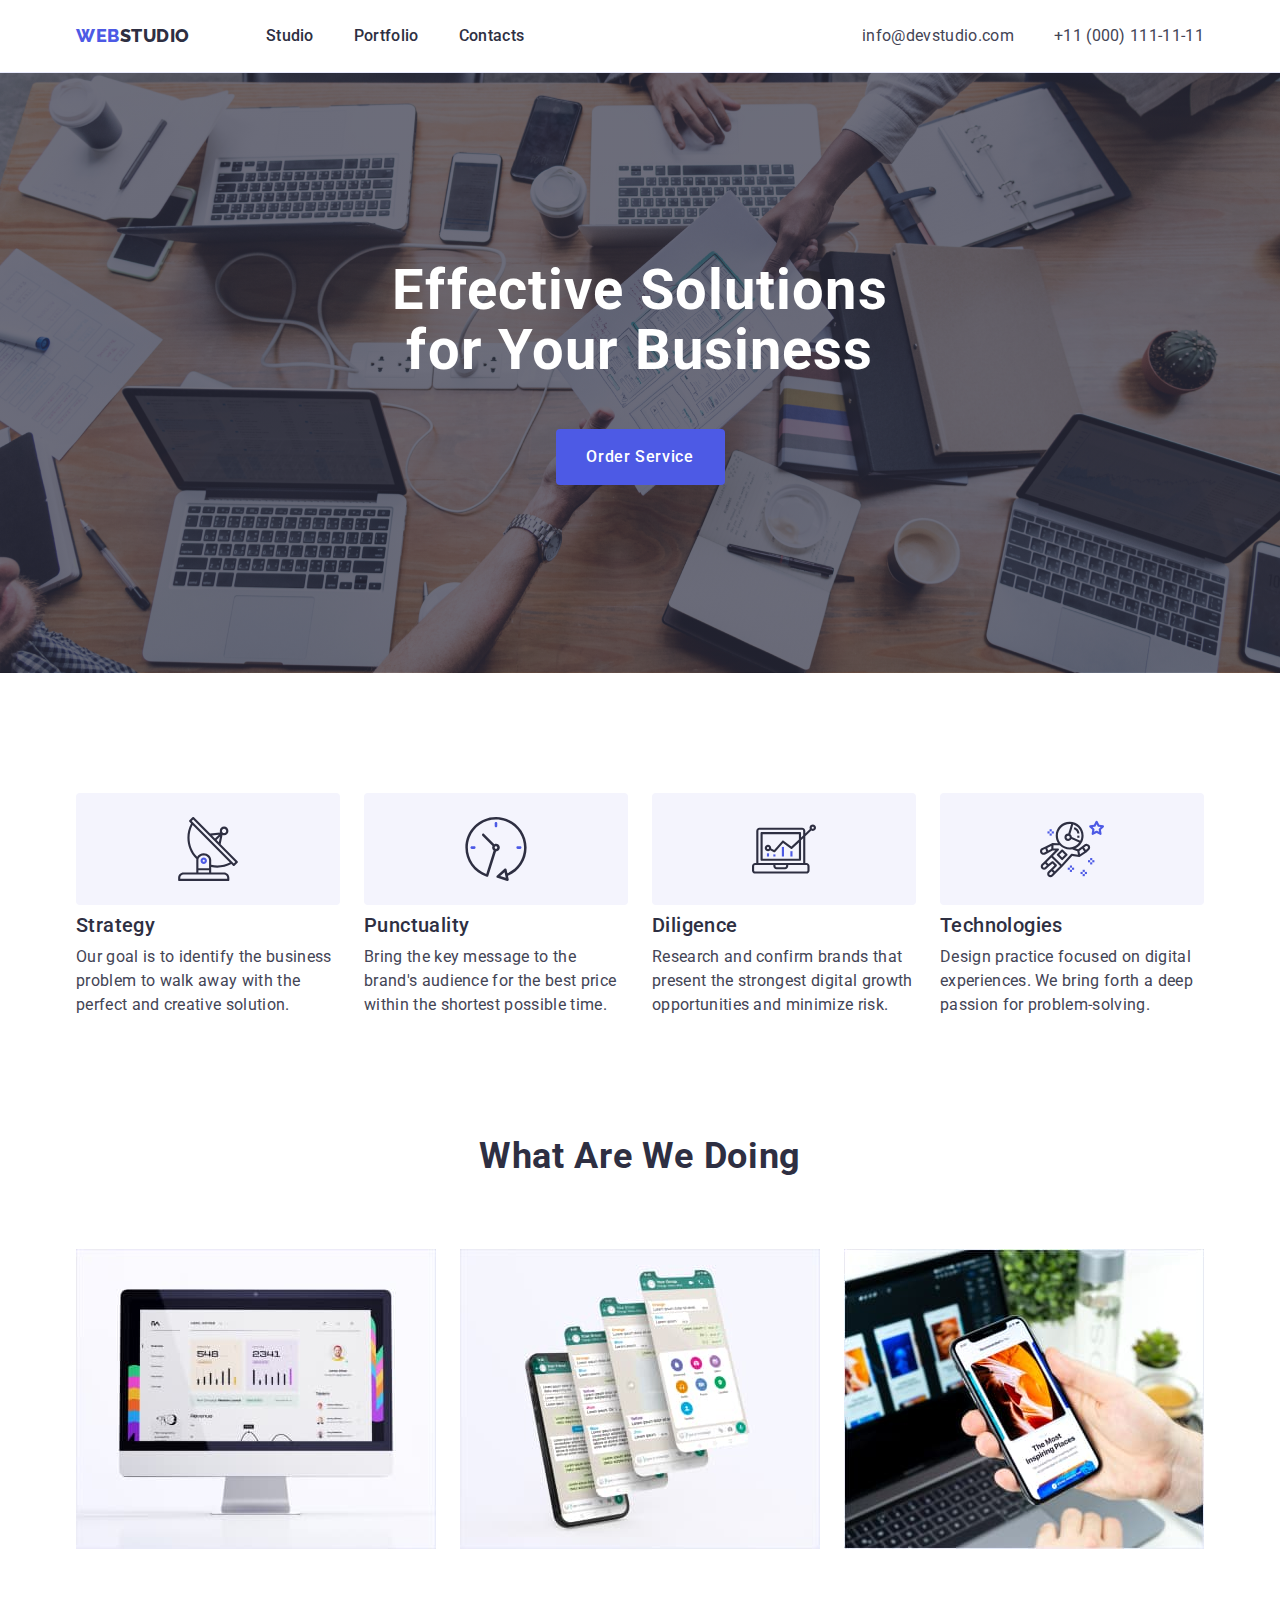
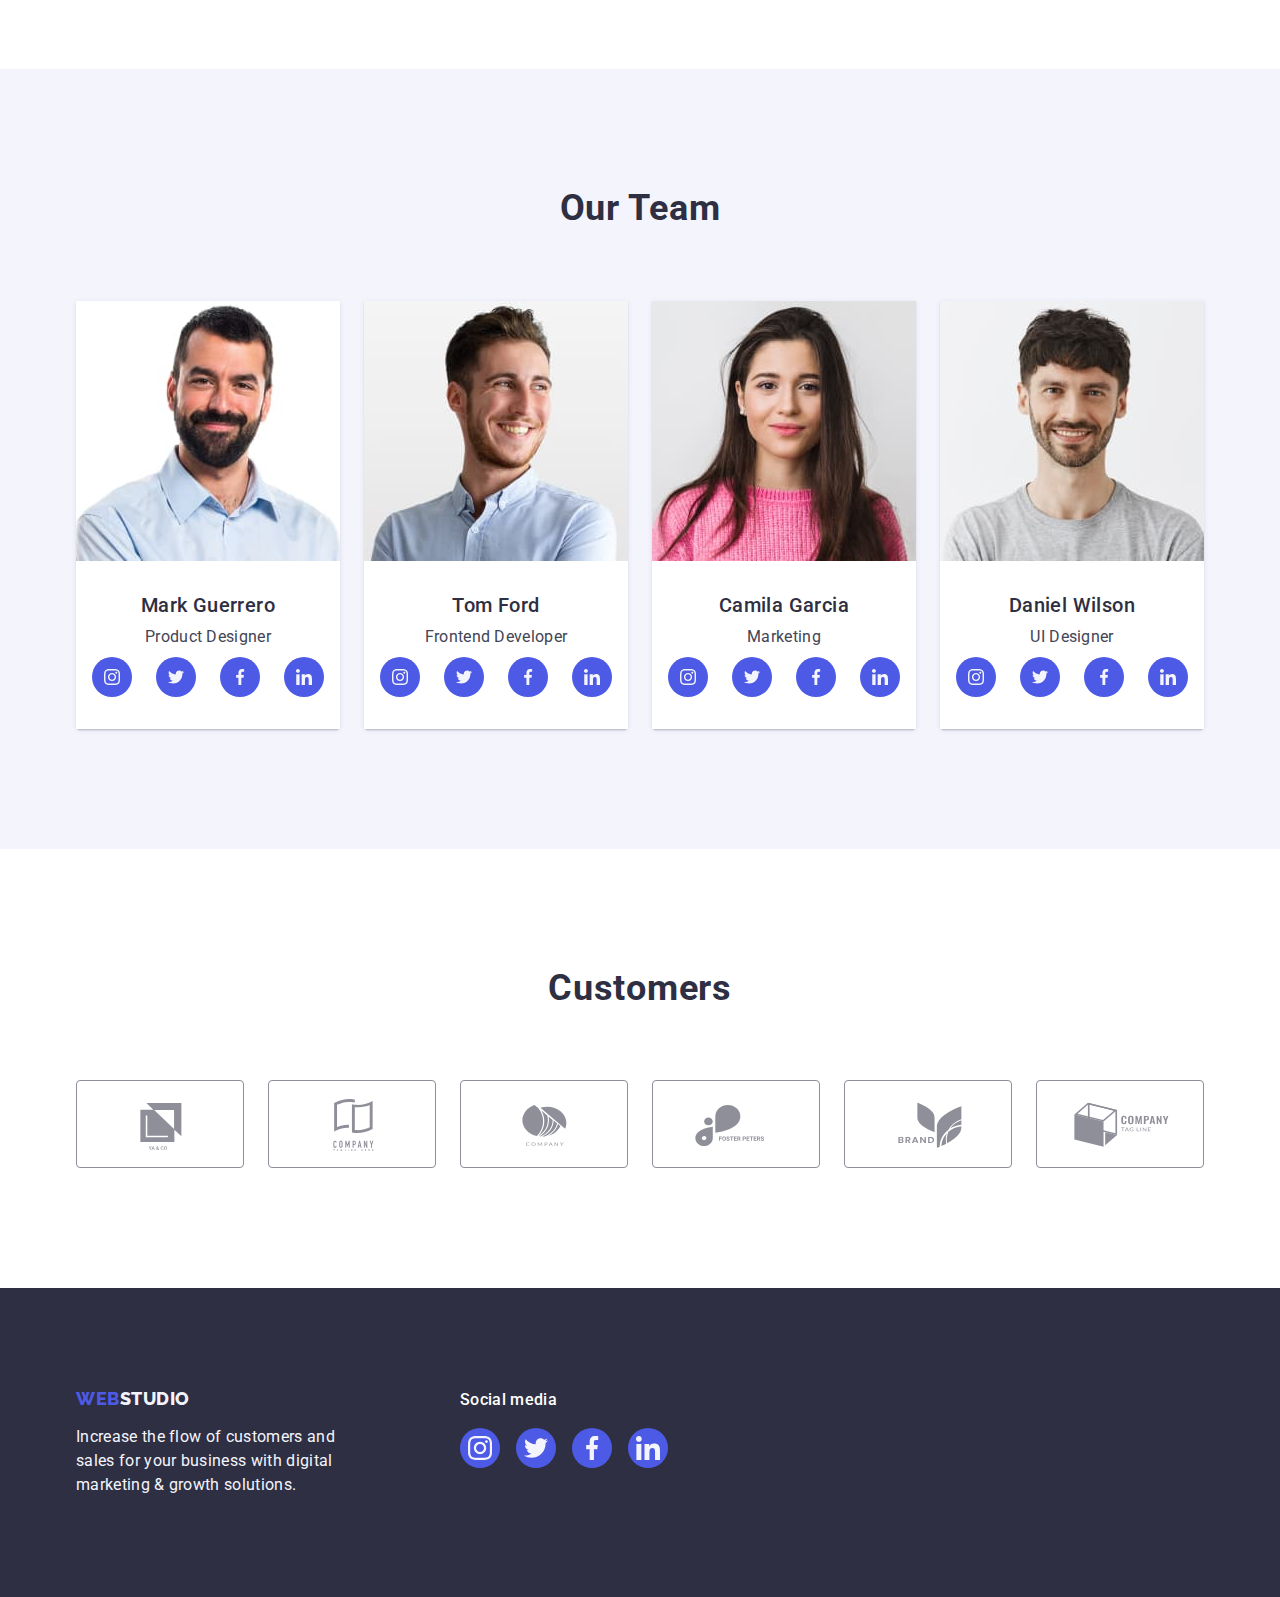
==== index.html @ 55efb6e8 "Initial commit" ====
<!DOCTYPE html>
<html lang="en">
  <head>
    <meta charset="UTF-8" />
    <meta http-equiv="X-UA-Compatible" content="IE=edge" />
    <meta name="viewport" content="width=device-width, initial-scale=1.0" />
    <title>Студія</title>
    <link rel="preconnect" href="https://fonts.googleapis.com" />
    <link rel="preconnect" href="https://fonts.gstatic.com" crossorigin />
    <link
      href="https://fonts.googleapis.com/css2?family=Raleway:wght@800&family=Roboto:wght@400;500;700;900&display=swap"
      rel="stylesheet"
    />
    <link
      rel="stylesheet"
      href="https://cdn.jsdelivr.net/npm/modern-normalize@1.1.0/modern-normalize.min.css"
    />
    <link rel="stylesheet" href="./css/styles.css" />
  </head>
  <body>
    <!-- HEADER -->
    <header class="top-line">
      <div class="container top-line-container">
        <nav class="navigation">
          <a class="link logo-space logo logo-one" href="./index.html"
            >Web<span class="logo logo-two">Studio</span></a
          >
          <ul class="menu list">
            <li class="menu-item">
              <a class="menu-link link" href="./index.html">Studio</a>
            </li>
            <li class="menu-item">
              <a class="menu-link link" href="./portfolio.html">Portfolio</a>
            </li>
            <li class="menu-item">
              <a class="menu-link link" href="">Contacts</a>
            </li>
          </ul>
        </nav>
        <address class="contact">
          <ul class="address-list contact-space">
            <li class="contact-list">
              <a class="contact-item link" href="mailto:info@devstudio.com"
                >info@devstudio.com</a
              >
            </li>
            <li class="contact-list">
              <a class="contact-item link" href="tel:+110001111111"
                >+11 (000) 111-11-11</a
              >
            </li>
          </ul>
        </address>
      </div>
    </header>
    <main>
      <!--HERO-->
      <section class="hero">
        <div class="container hero-container">
          <h1 class="title">Effective Solutions for Your Business</h1>
          <button class="modal-btn" type="button">Order Service</button>
        </div>
      </section>
      <!--IDEA-->
      <section class="idea-container">
        <div class="container">
          <h2 class="hidden">Idea</h2>
          <ul class="idea-list">
            <li class="idea-item">
              <div class="rectangle">
                <svg class="rectangle-icon" width="64" height="64">
                  <use href="./images/icons.svg#icon-strategy"></use>
                </svg>
              </div>
              <h3 class="name-title">Strategy</h3>
              <p class="text">
                Our goal is to identify the business problem to walk away with
                the perfect and creative solution.
              </p>
            </li>

            <li class="idea-item">
              <div class="rectangle">
                <svg class="rectangle-icon" width="64" height="64">
                  <use href="./images/icons.svg#icon-punctuality"></use>
                </svg>
              </div>
              <h3 class="name-title">Punctuality</h3>
              <p class="text">
                Bring the key message to the brand's audience for the best price
                within the shortest possible time.
              </p>
            </li>

            <li class="idea-item">
              <div class="rectangle">
                <svg class="rectangle-icon" width="64" height="64">
                  <use href="./images/icons.svg#icon-diligence"></use>
                </svg>
              </div>
              <h3 class="name-title">Diligence</h3>
              <p class="text">
                Research and confirm brands that present the strongest digital
                growth opportunities and minimize risk.
              </p>
            </li>

            <li class="idea-item">
              <div class="rectangle">
                <svg class="rectangle-icon" width="64" height="64">
                  <use href="./images/icons.svg#icon-technologies"></use>
                </svg>
              </div>
              <h3 class="name-title">Technologies</h3>
              <p class="text">
                Design practice focused on digital experiences. We bring forth a
                deep passion for problem-solving.
              </p>
            </li>
          </ul>
        </div>
      </section>
      <!-- WHAT ARE WE DOING-->
      <section class="third-container">
        <div class="container">
          <h2 class="section-title">What are we doing</h2>
          <ul class="third-list img-container">
            <li class="img-list">
              <img
                src="./images/what-are-we/monitor.jpg"
                height="300"
                width="360"
                alt="monitor"
              />
            </li>
            <li class="img-list">
              <img
                src="./images/what-are-we/phone-and-screens.jpg"
                height="300"
                width="360"
                alt="phone and screens"
              />
            </li>
            <li class="img-list">
              <img
                src="./images/what-are-we/phone-and-laptop.jpg"
                height="300"
                width="360"
                alt="phone and laptop"
              />
            </li>
          </ul>
        </div>
      </section>
      <!-- TEAM -->
      <section class="team">
        <div class="container">
          <h2 class="section-title">Our Team</h2>
          <ul class="list employees-list">
            <li class="employee-card">
              <img
                src="./images/employees/mark.jpg"
                height="260"
                width="264"
                alt="bearded middle aged man"
              />
              <div class="card">
                <h3 class="name-title name-title-center">Mark Guerrero</h3>
                <p class="text text-placement-center">Product Designer</p>
                <ul class="social-list list">
                  <li class="social-list-item">
                    <a
                      href="https://www.instagram.com/"
                      class="social-list-link"
                      target="_blank"
                      rel="noopener noreferrer"
                    >
                      <svg class="social-list-icon" width="16" height="16">
                        <use href="./images/icons.svg#icon-instagram"></use>
                      </svg>
                    </a>
                  </li>
                  <li class="social-list-item">
                    <a
                      href="https://twitter.com/"
                      class="social-list-link"
                      target="_blank"
                      rel="noopener noreferrer"
                    >
                      <svg class="social-list-icon" width="16" height="16">
                        <use href="./images/icons.svg#icon-twitter"></use>
                      </svg>
                    </a>
                  </li>
                  <li class="social-list-item">
                    <a
                      href="https://www.facebook.com/"
                      class="social-list-link"
                      target="_blank"
                      rel="noopener noreferrer"
                    >
                      <svg class="social-list-icon" width="16" height="16">
                        <use href="./images/icons.svg#icon-facebook"></use>
                      </svg>
                    </a>
                  </li>
                  <li class="social-list-item">
                    <a
                      href="https://www.linkedin.com/"
                      class="social-list-link"
                      target="_blank"
                      rel="noopener noreferrer"
                    >
                      <svg class="social-list-icon" width="16" height="16">
                        <use href="./images/icons.svg#icon-linkedin"></use>
                      </svg>
                    </a>
                  </li>
                </ul>
              </div>
            </li>
            <li class="employee-card">
              <img
                src="./images/employees/tom.jpg"
                height="260"
                width="264"
                alt="bearded blonde young man"
              />
              <div class="card">
                <h3 class="name-title name-title-center">Tom Ford</h3>
                <p class="text text-placement-center">Frontend Developer</p>
                <ul class="social-list list">
                  <li class="social-list-item">
                    <a
                      href="https://www.instagram.com/"
                      class="social-list-link"
                      target="_blank"
                      rel="noopener noreferrer"
                    >
                      <svg class="social-list-icon" width="16" height="16">
                        <use href="./images/icons.svg#icon-instagram"></use>
                      </svg>
                    </a>
                  </li>
                  <li class="social-list-item">
                    <a
                      href="https://twitter.com/"
                      class="social-list-link"
                      target="_blank"
                      rel="noopener noreferrer"
                    >
                      <svg class="social-list-icon" width="16" height="16">
                        <use href="./images/icons.svg#icon-twitter"></use>
                      </svg>
                    </a>
                  </li>
                  <li class="social-list-item">
                    <a
                      href="https://www.facebook.com/"
                      class="social-list-link"
                      target="_blank"
                      rel="noopener noreferrer"
                    >
                      <svg class="social-list-icon" width="16" height="16">
                        <use href="./images/icons.svg#icon-facebook"></use>
                      </svg>
                    </a>
                  </li>
                  <li class="social-list-item">
                    <a
                      href="https://www.linkedin.com/"
                      class="social-list-link"
                      target="_blank"
                      rel="noopener noreferrer"
                    >
                      <svg class="social-list-icon" width="16" height="16">
                        <use href="./images/icons.svg#icon-linkedin"></use>
                      </svg>
                    </a>
                  </li>
                </ul>
              </div>
            </li>
            <li class="employee-card">
              <img
                src="./images/employees/camila.jpg"
                height="260"
                width="264"
                alt="young woman"
              />
              <div class="card">
                <h3 class="name-title name-title-center">Camila Garcia</h3>
                <p class="text text-placement-center">Marketing</p>
                <ul class="social-list list">
                  <li class="social-list-item">
                    <a
                      href="https://www.instagram.com/"
                      class="social-list-link"
                      target="_blank"
                      rel="noopener noreferrer"
                    >
                      <svg class="social-list-icon" width="16" height="16">
                        <use href="./images/icons.svg#icon-instagram"></use>
                      </svg>
                    </a>
                  </li>
                  <li class="social-list-item">
                    <a
                      href="https://twitter.com/"
                      class="social-list-link"
                      target="_blank"
                      rel="noopener noreferrer"
                    >
                      <svg class="social-list-icon" width="16" height="16">
                        <use href="./images/icons.svg#icon-twitter"></use>
                      </svg>
                    </a>
                  </li>
                  <li class="social-list-item">
                    <a
                      href="https://www.facebook.com/"
                      class="social-list-link"
                      target="_blank"
                      rel="noopener noreferrer"
                    >
                      <svg class="social-list-icon" width="16" height="16">
                        <use href="./images/icons.svg#icon-facebook"></use>
                      </svg>
                    </a>
                  </li>
                  <li class="social-list-item">
                    <a
                      href="https://www.linkedin.com/"
                      class="social-list-link"
                      target="_blank"
                      rel="noopener noreferrer"
                    >
                      <svg class="social-list-icon" width="16" height="16">
                        <use href="./images/icons.svg#icon-linkedin"></use>
                      </svg>
                    </a>
                  </li>
                </ul>
              </div>
            </li>
            <li class="employee-card">
              <img
                src="./images/employees/daniel.jpg"
                height="260"
                width="264"
                alt="bearded brunette young man"
              />
              <div class="card">
                <h3 class="name-title name-title-center">Daniel Wilson</h3>
                <p class="text text-placement-center">UI Designer</p>
                <ul class="social-list list">
                  <li class="social-list-item">
                    <a
                      href="https://www.instagram.com/"
                      class="social-list-link"
                      target="_blank"
                      rel="noopener noreferrer"
                    >
                      <svg class="social-list-icon" width="16" height="16">
                        <use href="./images/icons.svg#icon-instagram"></use>
                      </svg>
                    </a>
                  </li>
                  <li class="social-list-item">
                    <a
                      href="https://twitter.com/"
                      class="social-list-link"
                      target="_blank"
                      rel="noopener noreferrer"
                    >
                      <svg class="social-list-icon" width="16" height="16">
                        <use href="./images/icons.svg#icon-twitter"></use>
                      </svg>
                    </a>
                  </li>
                  <li class="social-list-item">
                    <a
                      href="https://www.facebook.com/"
                      class="social-list-link"
                      target="_blank"
                      rel="noopener noreferrer"
                    >
                      <svg class="social-list-icon" width="16" height="16">
                        <use href="./images/icons.svg#icon-facebook"></use>
                      </svg>
                    </a>
                  </li>
                  <li class="social-list-item">
                    <a
                      href="https://www.linkedin.com/"
                      class="social-list-link"
                      target="_blank"
                      rel="noopener noreferrer"
                    >
                      <svg class="social-list-icon" width="16" height="16">
                        <use href="./images/icons.svg#icon-linkedin"></use>
                      </svg>
                    </a>
                  </li>
                </ul>
              </div>
            </li>
          </ul>
        </div>
      </section>

      <!--CUSTOMERS-->
      <section class="customers-container">
        <div class="container">
          <h2 class="section-title customer-title">Customers</h2>
          <ul class="clients list">
            <li class="clients-list">
              <a href="" class="clients-list-cards">
                <svg class="clients-list-icon" width="104" height="56">
                  <use href="./images/icons.svg#icon-client-1"></use>
                </svg>
              </a>
            </li>
            <li class="clients-list">
              <a href="" class="clients-list-cards">
                <svg class="clients-list-icon" width="104" height="56">
                  <use href="./images/icons.svg#icon-client-2"></use>
                </svg>
              </a>
            </li>
            <li class="clients-list">
              <a href="" class="clients-list-cards">
                <svg class="clients-list-icon" width="104" height="56">
                  <use href="./images/icons.svg#icon-client-3"></use>
                </svg>
              </a>
            </li>
            <li class="clients-list">
              <a href="" class="clients-list-cards">
                <svg class="clients-list-icon" width="104" height="56">
                  <use href="./images/icons.svg#icon-client-4"></use>
                </svg>
              </a>
            </li>
            <li class="clients-list">
              <a href="" class="clients-list-cards">
                <svg class="clients-list-icon" width="104" height="56">
                  <use href="./images/icons.svg#icon-client-5"></use>
                </svg>
              </a>
            </li>
            <li class="clients-list">
              <a href="" class="clients-list-cards">
                <svg class="clients-list-icon" width="104" height="56">
                  <use href="./images/icons.svg#icon-client-6"></use>
                </svg>
              </a>
            </li>
          </ul>
        </div>
      </section>
    </main>
    <!-- FOOTER -->
    <footer class="last-section">
      <div class="container-footer">
        <div class="logo-block">
          <a class="link logo logo-one logo-space-footer" href="./index.html"
            >Web<span class="logo logo-three">Studio</span></a
          >
          <p class="text text-color-white">
            Increase the flow of customers and sales for your business with
            digital marketing & growth solutions.
          </p>
        </div>
        <div class="social-container">
          <p class="social-text">Social media</p>
          <ul class="social-list-footer list">
            <li class="social-list-item-footer">
              <a
                href="https://www.instagram.com/"
                class="social-list-link-footer"
                target="_blank"
                rel="noopener noreferrer"
              >
                <svg class="social-list-icon" width="24" height="24">
                  <use href="./images/icons.svg#icon-instagram"></use>
                </svg>
              </a>
            </li>
            <li class="social-list-item-footer">
              <a
                href="https://twitter.com/"
                class="social-list-link-footer"
                target="_blank"
                rel="noopener noreferrer"
              >
                <svg class="social-list-icon" width="24" height="24">
                  <use href="./images/icons.svg#icon-twitter"></use>
                </svg>
              </a>
            </li>
            <li class="social-list-item-footer">
              <a
                href="https://www.facebook.com/"
                class="social-list-link-footer"
                target="_blank"
                rel="noopener noreferrer"
              >
                <svg class="social-list-icon" width="24" height="24">
                  <use href="./images/icons.svg#icon-facebook"></use>
                </svg>
              </a>
            </li>
            <li class="social-list-item-footer">
              <a
                href="https://www.linkedin.com/"
                class="social-list-link-footer"
                target="_blank"
                rel="noopener noreferrer"
              >
                <svg class="social-list-icon" width="24" height="24">
                  <use href="./images/icons.svg#icon-linkedin"></use>
                </svg>
              </a>
            </li>
          </ul>
        </div>
      </div>
    </footer>
  </body>
</html>
---- css/styles.css ----
:root {
  --main-color: #2e2f42;
  --text-color: #434455;
  --accent-color: #404bbf;
}
h1,
h2,
h3,
h4,
p {
  margin-top: 0;
  margin-bottom: 0;
}
ul,
ol {
  margin-top: 0;
  margin-bottom: 0;
  padding-left: 0;
}
img {
  display: block;
}
.list {
  list-style: none;
}
.link {
  text-decoration: none;
}
button {
  font-family: "Roboto", sans-serif;
  font-weight: 500;
  cursor: pointer;
}
.container {
  width: 1158px;
  margin-left: auto;
  margin-right: auto;
  padding-left: 15px;
  padding-right: 15px;
}

body {
  font-family: "Roboto", sans-serif;
  background-color: #ffffff;
  color: #434455;
}

/*====================== COMPONENTS =========*/
.logo {
  font-family: "Raleway", sans-serif;
  font-weight: 800;
  font-size: 18px;
  line-height: 1.17;
  display: inline-block;
  letter-spacing: 0.03em;
  text-transform: uppercase;
}

.logo-one {
  color: #4d5ae5;
}
.logo-two {
  color: var(--main-color);
}

.logo-three {
  color: #f4f4fd;
}

.logo-space {
  margin-right: 76px;
}

.logo-space-footer {
  margin-bottom: 16px;
}

.section-title {
  font-weight: 700;
  font-size: 36px;
  line-height: 1.11;
  letter-spacing: 0.02em;
  text-align: center;
  text-transform: capitalize;
  color: var(--main-color);
  margin-bottom: 72px;
}
.name-title {
  font-weight: 500;
  font-size: 20px;
  line-height: 1.2;
  letter-spacing: 0.02em;
  color: var(--main-color);
  margin-bottom: 8px;
}
.name-title-center {
  text-align: center;
}
.text {
  font-weight: 400;
  font-size: 16px;
  line-height: 1.5;
  letter-spacing: 0.02em;
  color: var(--text-color);
}
.text-placement-center {
  text-align: center;
}

.hidden {
  display: none;
}
/*====================== /COMPONENTS =========*/

/*====================== HEADER =========*/
.top-line {
  background-color: #ffffff;
  border-bottom: 1px solid #e7e9fc;
  box-shadow: 0px 2px 1px rgba(46, 47, 66, 0.08),
    0px 1px 1px rgba(46, 47, 66, 0.16), 0px 1px 6px rgba(46, 47, 66, 0.08);
}

.top-line-container {
  display: flex;
  align-items: center;
  justify-content: space-between;
  padding-left: 15px;
  padding-right: 15px;
}

.navigation {
  display: flex;
  align-items: center;
}

.menu {
  display: flex;
  align-items: center;
}

.menu-item:not(:last-child) {
  margin-right: 40px;
}

.menu-link {
  font-weight: 500;
  font-size: 16px;
  line-height: 1.5;
  letter-spacing: 0.02em;
  color: var(--main-color);
  padding-top: 24px;
  padding-bottom: 24px;
  display: block;
}
.menu-link:hover,
.menu-link:focus {
  color: var(--accent-color);
}

.contact {
  font-style: normal;
  margin-left: auto;
}

.address-list {
  display: flex;
  list-style: none;
}

.contact-item {
  font-style: normal;
  font-weight: 400;
  font-size: 16px;
  line-height: 1.5;
  letter-spacing: 0.02em;
  color: var(--text-color);
}
.contact-item:hover,
.contact-item:focus {
  color: var(--accent-color);
}

.contact-space {
  gap: 40px;
}

/*====================== /HEADER =========*/

/*====================== HERO =========*/
.title {
  font-weight: 700;
  font-size: 56px;
  line-height: 1.07;
  text-align: center;
  letter-spacing: 0.02em;
  color: #ffffff;
  max-width: 496px;
  margin-bottom: 48px;
  margin-right: auto;
  margin-left: auto;
}

.modal-btn {
  display: block;
  margin-right: auto;
  margin-left: auto;
  font-size: 16px;
  line-height: 1.5;
  letter-spacing: 0.04em;
  color: #ffffff;
  background-color: #4d5ae5;
  border-radius: 4px;
  max-width: 496px;
  min-width: 169px;
  height: 56px;
  border: none;
}

.modal-btn:hover,
.modal-btn:focus {
  background-color: var(--accent-color);
}

.hero {
  background-color: #2e2f42;
  padding-top: 188px;
  padding-bottom: 188px;
  background-image: linear-gradient(
      rgba(46, 47, 66, 0.7),
      rgba(46, 47, 66, 0.7)
    ),
    url(../images/hero/background-hero.jpg);
  background-repeat: no-repeat;
  background-position: center center;
  background-size: cover;
  max-width: 1440px;
  margin-left: auto;
  margin-right: auto;
}

.hero-container {
  display: block;
  align-items: center;
}

/*====================== /HERO =========*/

/*===================== IDEA=============*/

.idea-container {
  align-items: center;
  padding-top: 120px;
  padding-bottom: 120px;
}
.idea-list {
  list-style: none;
  display: flex;
  gap: 24px;
}
.idea-item {
  flex-basis: calc((100% - 72px) / 4);
}

.rectangle {
  width: 264px;
  height: 112px;
  left: 0px;
  top: 0px;
  background: #f4f4fd;
  border-radius: 4px;
  display: flex;
  justify-content: center;
  align-items: center;
  margin-bottom: 8px;
}
/*===================== /IDEA=============*/

/*================ WHAT R WE DOING=======*/

.third-container {
  padding-bottom: 120px;
}
.third-list {
  list-style: none;
  display: flex;
  gap: 24px;
}

.img-list {
  flex-basis: calc((100% - 48px) / 3);
}

/*================ /WHAT R WE DOING=======*/
/*================TEAM=================*/
.team {
  background: #f4f4fd;
  padding-top: 120px;
  padding-bottom: 120px;
}

.card {
  background-color: #ffffff;
  padding-top: 32px;
  padding-bottom: 32px;
  padding-right: 0;
  padding-left: 0;
}

.employees-list {
  display: flex;
  flex-wrap: wrap;
  gap: 24px;
}

.employee-card {
  box-shadow: 0px 1px 6px rgba(46, 47, 66, 0.08),
    0px 1px 1px rgba(46, 47, 66, 0.16), 0px 2px 1px rgba(46, 47, 66, 0.08);
  border-radius: 0px 0px 4px 4px;
}

.employee-card {
  flex-basis: calc((100% - 72px) / 4);
}

.social-list {
  display: flex;
  justify-content: center;
  gap: 24px;
  margin-top: 8px;
}

.social-list-link {
  display: flex;
  justify-content: center;
  align-items: center;
  width: 40px;
  height: 40px;
  border-radius: 50%;
  background-color: #4d5ae5;
}

.social-list-link:hover,
.social-list-link:focus {
  background-color: #404bbf;
}

/*================/TEAM=================*/
/*============== CUSTOMERS=============*/

.customers-container {
  padding-top: 120px;
  padding-bottom: 120px;
}

.customer-title {
  line-height: 1.1;
}

.clients-list {
  width: calc((100% - 120px) / 6);
  height: 88px;
}

.clients-list-cards {
  box-sizing: border-box;
  width: 168px;
  height: 88px;
  border: 1px solid #8e8f99;
  border-radius: 4px;
  display: flex;
  justify-content: center;
  align-items: center;
  width: 100%;
  height: 100%;
  color: #8e8f99;
  cursor: pointer;
}

.clients-list-cards:hover,
.clients-list-cards:focus {
  border-color: #404bbf;
  color: #404bbf;
}

.clients-list-icon {
  fill: currentColor;
}

.clients {
  display: flex;
  justify-content: center;
  gap: 24px;
}

/*============== /CUSTOMERS=============*/

/*===================FOOTER=============*/

.container-footer {
  width: 1158px;
  margin-left: auto;
  margin-right: auto;
  padding-left: 15px;
  padding-right: 15px;
  display: flex;
  align-items: baseline;
}

.last-section {
  background: #2e2f42;
  padding-top: 100px;
  padding-bottom: 100px;
}

.logo-block {
  margin-right: 120px;
}

.social-text {
  font-weight: 500;
  font-size: 16px;
  line-height: 1.5;
  letter-spacing: 0.02em;
  color: #ffffff;
  margin-bottom: 16px;
}

.text-color-white {
  width: 264px;
  color: #f4f4fd;
}

.social-list-icon {
  fill: #f4f4fd;
}

.social-list-footer {
  display: flex;
  gap: 16px;
}

.social-list-link-footer {
  display: flex;
  justify-content: center;
  align-items: center;
  width: 40px;
  height: 40px;
  border-radius: 50%;
  background-color: #4d5ae5;
}
.social-list-link-footer:hover,
.social-list-link-footer:focus {
  background-color: #31d0aa;
}

/*===================FOOTER=================*/
/*=================PORTFOLIO============*/

.buttons-imgs {
  padding-top: 96px;
  padding-bottom: 120px;
}

.modal-btns {
  background: #f4f4fd;
  border: 1px solid #e7e9fc;
  border-radius: 4px;
  padding-left: 24px;
  padding-right: 24px;
  padding-top: 12px;
  padding-bottom: 12px;
}
.modal-btns:hover,
.modal-btns:focus {
  background: #404bbf;
  box-shadow: 0px 3px 1px rgba(0, 0, 0, 0.1), 0px 2px 1px rgba(0, 0, 0, 0.08),
    0px 2px 2px rgba(0, 0, 0, 0.12);
  border-radius: 4px;
}

.text-btns {
  display: flex;
  justify-content: center;
  white-space: nowrap;
  font-weight: 500;
  font-size: 16px;
  line-height: 1.5;
  letter-spacing: 0.04em;
  color: #4d5ae5;
}
.text-btns:hover,
.text-btns:focus {
  color: #ffffff;
  border: 1px solid transparent;
}

.btn-list {
  display: flex;
  margin-bottom: 72px;
  justify-content: center;
  gap: 24px;
}

.card-list {
  list-style: none;
  display: flex;
}

.offer-list {
  flex-wrap: wrap;
}
.project-card {
  flex-basis: calc((100% - 48px) / 3);
}
.project-card:not(:nth-child(3n)) {
  margin-right: 24px;
}
.project-card:not(:nth-last-child(-n + 3)) {
  margin-bottom: 48px;
}

.offer-card {
  background: #ffffff;
  border: 1px solid #e7e9fc;
  border-top: none;
  padding-bottom: 32px;
  padding-top: 32px;
  padding-right: 16px;
  padding-left: 16px;
}
.project-card-link {
  display: block;
}

.project-card-link:focus,
.project-card-link:hover {
  box-shadow: 0px 1px 6px rgba(46, 47, 66, 0.08),
    0px 1px 1px rgba(46, 47, 66, 0.16), 0px 2px 1px rgba(46, 47, 66, 0.08);
}
box-shadow: 0px 1px 6px rgba(46, 47, 66, 0.08),
  0px 1px 1px rgba(46, 47, 66, 0.16), 0px 2px 1px rgba(46, 47, 66, 0.08);
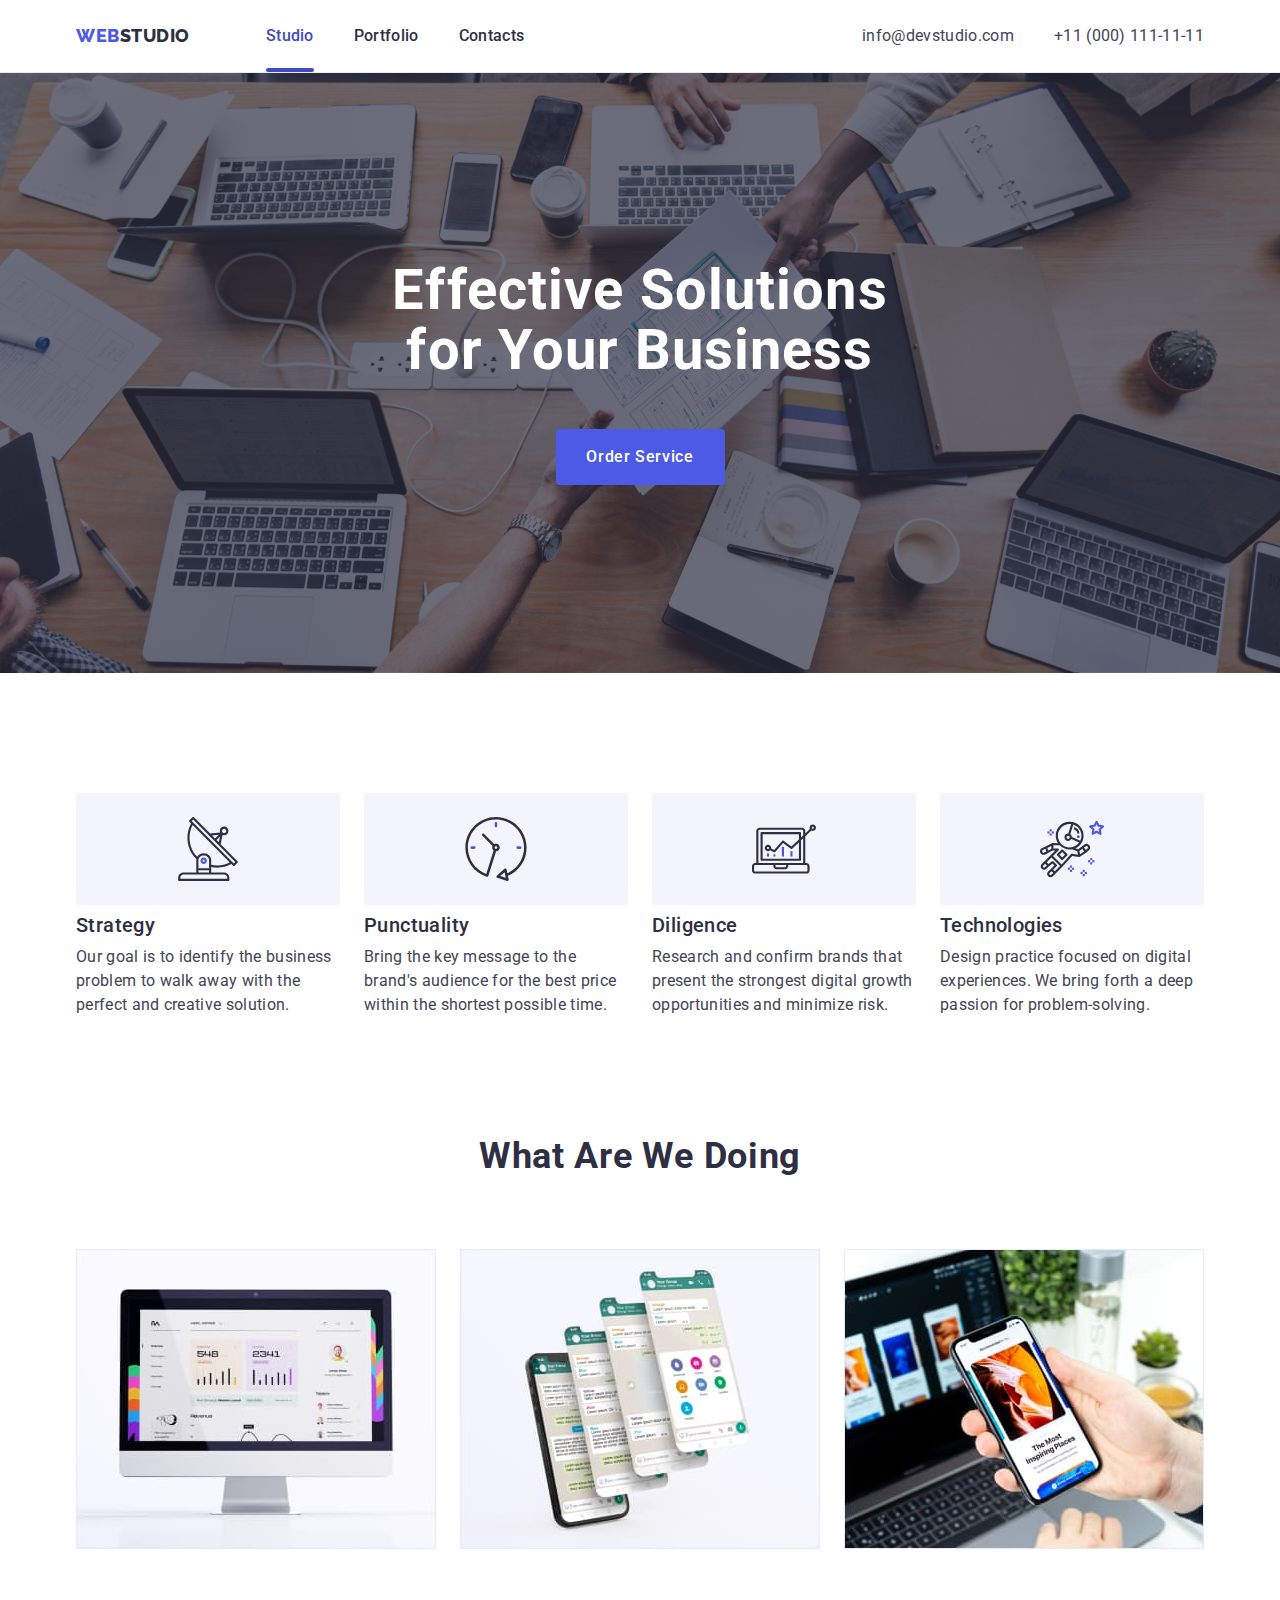
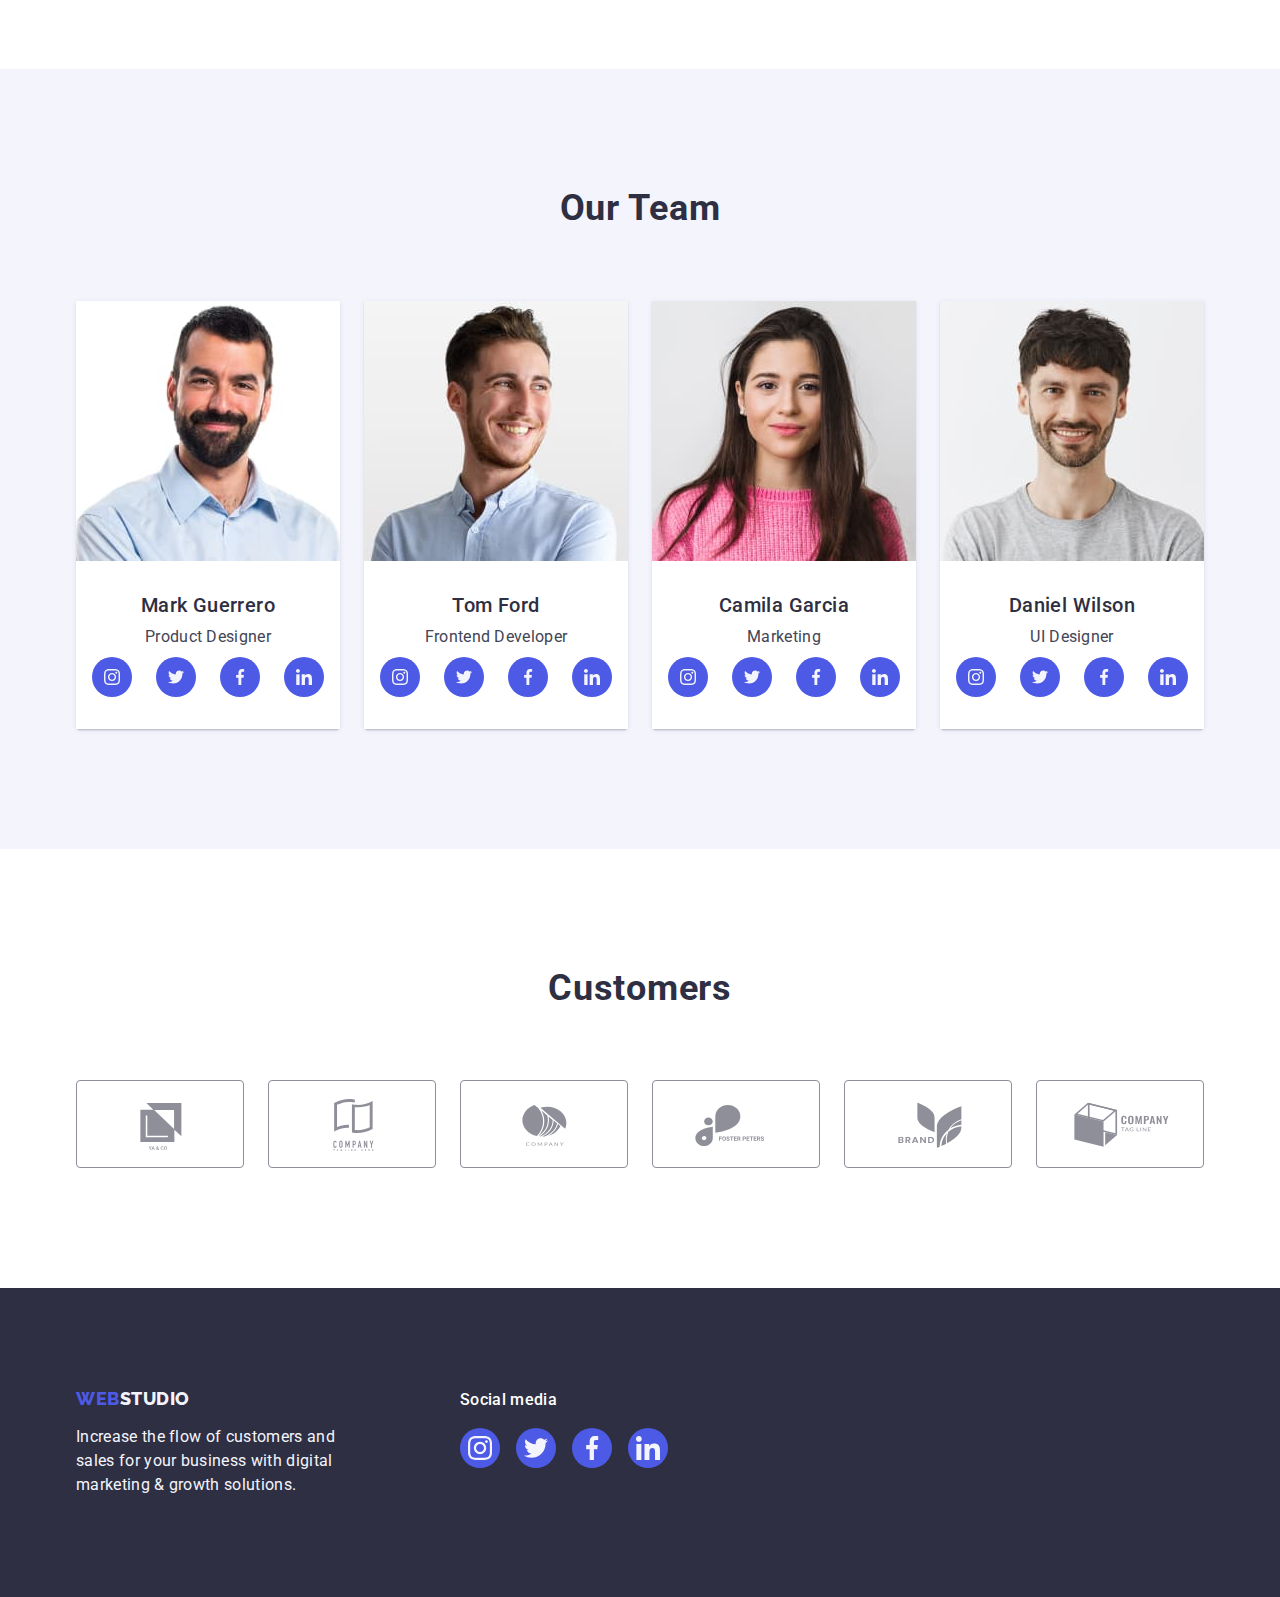
==== commit 7ae7863f: "FirstCommit" ====
--- a/index.html
+++ b/index.html
@@ -27,7 +27,11 @@
           >
           <ul class="menu list">
             <li class="menu-item">
-              <a class="menu-link link" href="./index.html">Studio</a>
+              <a
+                class="menu-link-active-studio link active-studio"
+                href="./index.html"
+                >Studio</a
+              >
             </li>
             <li class="menu-item">
               <a class="menu-link link" href="./portfolio.html">Portfolio</a>
--- a/css/styles.css
+++ b/css/styles.css
@@ -151,12 +151,67 @@
   padding-top: 24px;
   padding-bottom: 24px;
   display: block;
-}
+  position: relative;
+  transition: 250ms cubic-bezier(0.4, 0, 0.2, 1);
+}
+
+.menu-link-active-portfolio {
+  font-weight: 500;
+  font-size: 16px;
+  line-height: 1.5;
+  letter-spacing: 0.02em;
+  color: #404bbf;
+  padding-top: 24px;
+  padding-bottom: 24px;
+  display: block;
+  position: relative;
+  transition: 250ms cubic-bezier(0.4, 0, 0.2, 1);
+}
+
+.menu-link-active-studio {
+  font-weight: 500;
+  font-size: 16px;
+  line-height: 1.5;
+  letter-spacing: 0.02em;
+  color: #404bbf;
+  padding-top: 24px;
+  padding-bottom: 24px;
+  display: block;
+  position: relative;
+  transition: 250ms cubic-bezier(0.4, 0, 0.2, 1);
+}
+
 .menu-link:hover,
 .menu-link:focus {
   color: var(--accent-color);
 }
 
+.active-studio::after {
+  content: "";
+  position: absolute;
+  width: 48px;
+  height: 4px;
+  left: 0px;
+  top: 44px;
+  background: #404bbf;
+  border-radius: 2px;
+  margin-top: 24px;
+  color: #404bbf;
+}
+
+.active-portfolio::after {
+  content: "";
+  position: absolute;
+  width: 66px;
+  height: 4px;
+  left: 0px;
+  top: 44px;
+  background-color: #404bbf;
+  border-radius: 2px;
+  margin-top: 24px;
+  color: #404bbf;
+}
+
 .contact {
   font-style: normal;
   margin-left: auto;
@@ -174,6 +229,7 @@
   line-height: 1.5;
   letter-spacing: 0.02em;
   color: var(--text-color);
+  transition: 250ms cubic-bezier(0.4, 0, 0.2, 1);
 }
 .contact-item:hover,
 .contact-item:focus {
@@ -214,6 +270,7 @@
   min-width: 169px;
   height: 56px;
   border: none;
+  transition: 250ms cubic-bezier(0.4, 0, 0.2, 1);
 }
 
 .modal-btn:hover,
@@ -337,6 +394,7 @@
   height: 40px;
   border-radius: 50%;
   background-color: #4d5ae5;
+  transition: 250ms cubic-bezier(0.4, 0, 0.2, 1);
 }
 
 .social-list-link:hover,
@@ -374,6 +432,7 @@
   height: 100%;
   color: #8e8f99;
   cursor: pointer;
+  transition: 250ms cubic-bezier(0.4, 0, 0.2, 1);
 }
 
 .clients-list-cards:hover,
@@ -447,6 +506,7 @@
   height: 40px;
   border-radius: 50%;
   background-color: #4d5ae5;
+  transition: 250ms cubic-bezier(0.4, 0, 0.2, 1);
 }
 .social-list-link-footer:hover,
 .social-list-link-footer:focus {
@@ -469,6 +529,7 @@
   padding-right: 24px;
   padding-top: 12px;
   padding-bottom: 12px;
+  transition: 250ms cubic-bezier(0.4, 0, 0.2, 1);
 }
 .modal-btns:hover,
 .modal-btns:focus {
@@ -509,6 +570,7 @@
 .offer-list {
   flex-wrap: wrap;
 }
+
 .project-card {
   flex-basis: calc((100% - 48px) / 3);
 }
@@ -530,6 +592,7 @@
 }
 .project-card-link {
   display: block;
+  transition: 250ms cubic-bezier(0.4, 0, 0.2, 1);
 }
 
 .project-card-link:focus,
@@ -537,5 +600,36 @@
   box-shadow: 0px 1px 6px rgba(46, 47, 66, 0.08),
     0px 1px 1px rgba(46, 47, 66, 0.16), 0px 2px 1px rgba(46, 47, 66, 0.08);
 }
-box-shadow: 0px 1px 6px rgba(46, 47, 66, 0.08),
-  0px 1px 1px rgba(46, 47, 66, 0.16), 0px 2px 1px rgba(46, 47, 66, 0.08);
+
+/*============= PORTFOLIO OVERLAY=========*/
+
+.offer-card-wrapper {
+  position: relative;
+  overflow: hidden;
+}
+
+.overlay {
+  position: absolute;
+  top: 0;
+  left: 0;
+  width: 100%;
+  height: 100%;
+  overflow: auto;
+  transform: translate(0, 100%);
+  transition: transform 250ms cubic-bezier(0.4, 0, 0.2, 1);
+
+  font-weight: 400;
+  font-size: 16px;
+  line-height: 1.5;
+  letter-spacing: 0.02em;
+  color: #f4f4fd;
+  background-color: #4d5ae5;
+  padding: 40px 32px;
+}
+
+.project-card-link:hover .overlay,
+.project-card-link:focus .overlay {
+  transform: translate(0, 0);
+}
+
+/*============= /PORTFOLIO OVERLAY=========*/
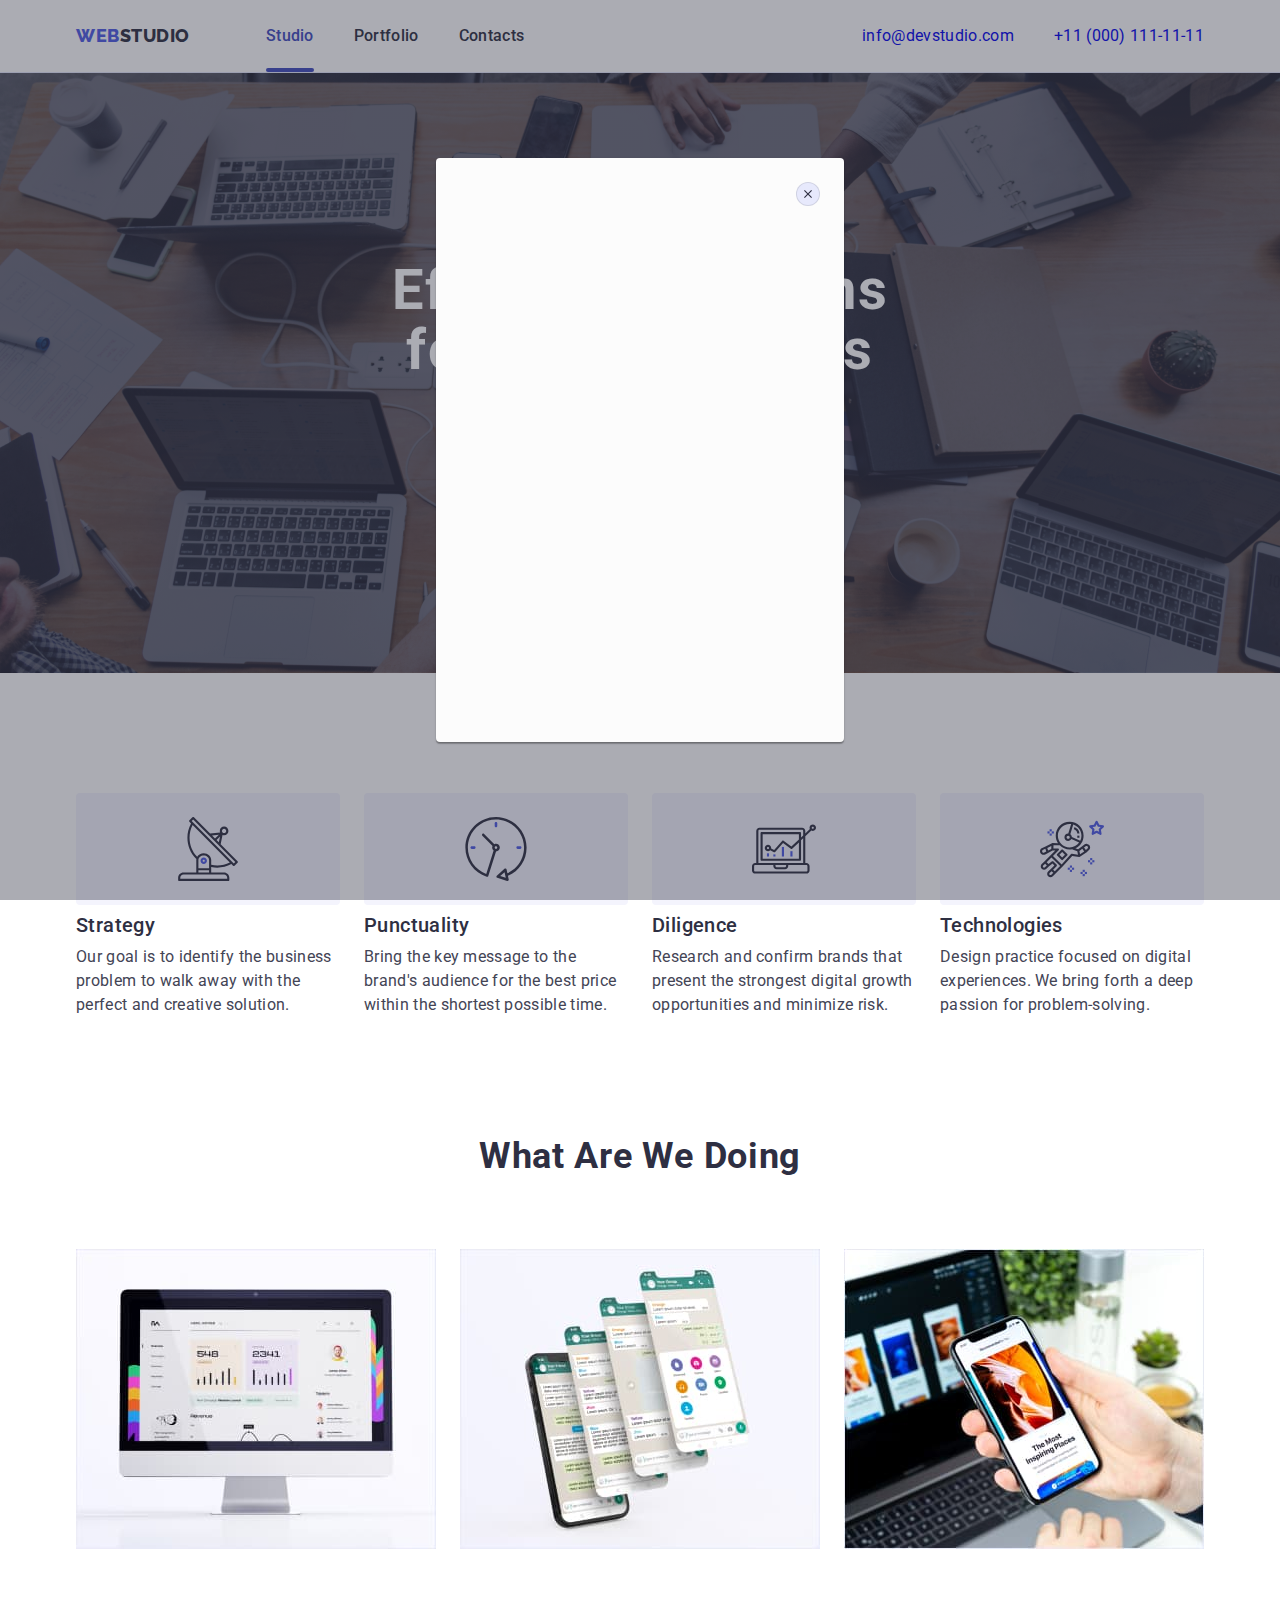
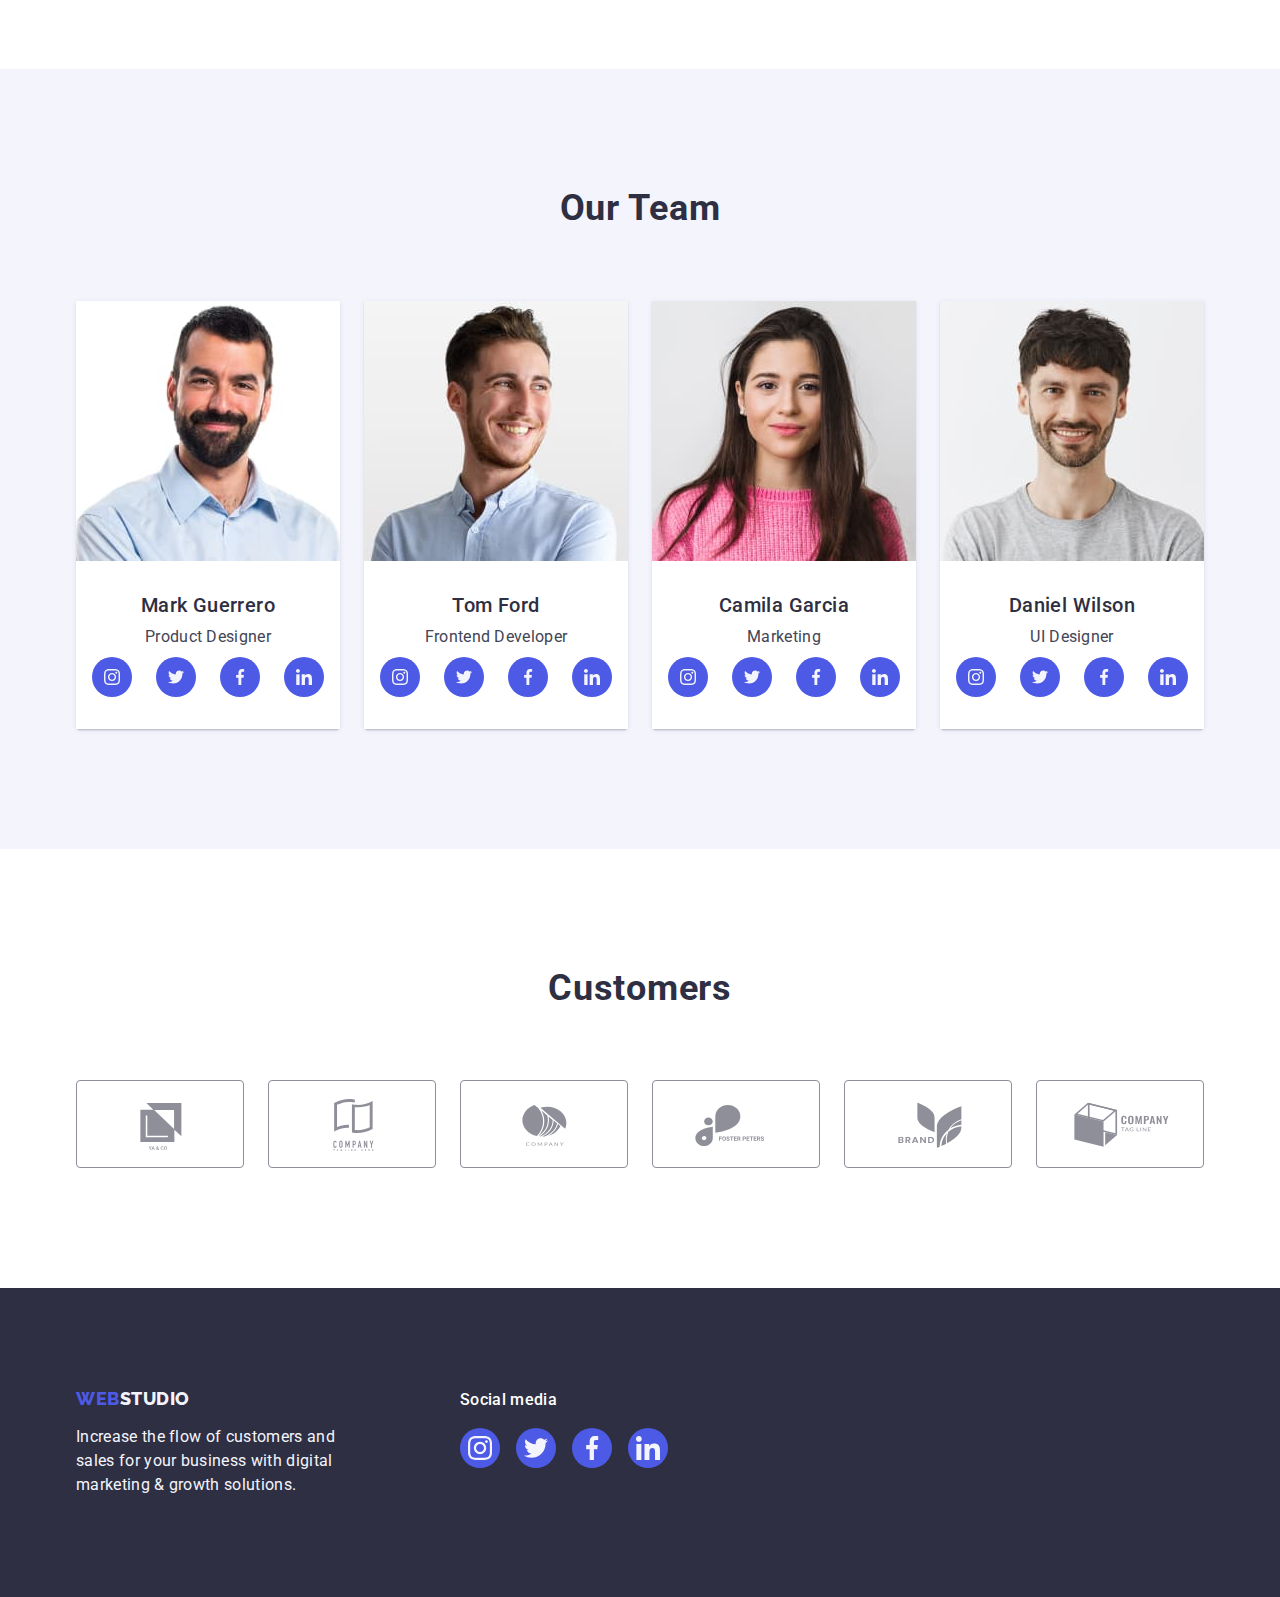
==== commit 9256ec79: "SecondCommit" ====
--- a/index.html
+++ b/index.html
@@ -531,5 +531,15 @@
         </div>
       </div>
     </footer>
+    <!--MODAL-->
+    <div class="backdrop">
+      <div class="modal-window">
+        <button class="modal-close-btn" type="button">
+          <svg class="modal-close-icon" width="8" height="8">
+            <use href="./images/icons.svg#icon-close-modal"></use>
+          </svg>
+        </button>
+      </div>
+    </div>
   </body>
 </html>
--- a/css/styles.css
+++ b/css/styles.css
@@ -152,7 +152,7 @@
   padding-bottom: 24px;
   display: block;
   position: relative;
-  transition: 250ms cubic-bezier(0.4, 0, 0.2, 1);
+  transition: color 250ms cubic-bezier(0.4, 0, 0.2, 1);
 }
 
 .menu-link-active-portfolio {
@@ -165,7 +165,6 @@
   padding-bottom: 24px;
   display: block;
   position: relative;
-  transition: 250ms cubic-bezier(0.4, 0, 0.2, 1);
 }
 
 .menu-link-active-studio {
@@ -178,7 +177,6 @@
   padding-bottom: 24px;
   display: block;
   position: relative;
-  transition: 250ms cubic-bezier(0.4, 0, 0.2, 1);
 }
 
 .menu-link:hover,
@@ -228,8 +226,7 @@
   font-size: 16px;
   line-height: 1.5;
   letter-spacing: 0.02em;
-  color: var(--text-color);
-  transition: 250ms cubic-bezier(0.4, 0, 0.2, 1);
+  transition: color 250ms cubic-bezier(0.4, 0, 0.2, 1);
 }
 .contact-item:hover,
 .contact-item:focus {
@@ -270,7 +267,7 @@
   min-width: 169px;
   height: 56px;
   border: none;
-  transition: 250ms cubic-bezier(0.4, 0, 0.2, 1);
+  transition: background-color 250ms cubic-bezier(0.4, 0, 0.2, 1);
 }
 
 .modal-btn:hover,
@@ -394,7 +391,7 @@
   height: 40px;
   border-radius: 50%;
   background-color: #4d5ae5;
-  transition: 250ms cubic-bezier(0.4, 0, 0.2, 1);
+  transition: background-color 250ms cubic-bezier(0.4, 0, 0.2, 1);
 }
 
 .social-list-link:hover,
@@ -432,7 +429,7 @@
   height: 100%;
   color: #8e8f99;
   cursor: pointer;
-  transition: 250ms cubic-bezier(0.4, 0, 0.2, 1);
+  transition: border-color color 250ms cubic-bezier(0.4, 0, 0.2, 1);
 }
 
 .clients-list-cards:hover,
@@ -506,7 +503,7 @@
   height: 40px;
   border-radius: 50%;
   background-color: #4d5ae5;
-  transition: 250ms cubic-bezier(0.4, 0, 0.2, 1);
+  transition: background-color 250ms cubic-bezier(0.4, 0, 0.2, 1);
 }
 .social-list-link-footer:hover,
 .social-list-link-footer:focus {
@@ -529,14 +526,14 @@
   padding-right: 24px;
   padding-top: 12px;
   padding-bottom: 12px;
-  transition: 250ms cubic-bezier(0.4, 0, 0.2, 1);
-}
+  transition: background-color 250ms cubic-bezier(0.4, 0, 0.2, 1);
+}
+
 .modal-btns:hover,
 .modal-btns:focus {
-  background: #404bbf;
+  background-color: #404bbf;
   box-shadow: 0px 3px 1px rgba(0, 0, 0, 0.1), 0px 2px 1px rgba(0, 0, 0, 0.08),
     0px 2px 2px rgba(0, 0, 0, 0.12);
-  border-radius: 4px;
 }
 
 .text-btns {
@@ -549,10 +546,10 @@
   letter-spacing: 0.04em;
   color: #4d5ae5;
 }
+
 .text-btns:hover,
 .text-btns:focus {
   color: #ffffff;
-  border: 1px solid transparent;
 }
 
 .btn-list {
@@ -592,7 +589,7 @@
 }
 .project-card-link {
   display: block;
-  transition: 250ms cubic-bezier(0.4, 0, 0.2, 1);
+  transition: box-shadow 250ms cubic-bezier(0.4, 0, 0.2, 1);
 }
 
 .project-card-link:focus,
@@ -633,3 +630,62 @@
 }
 
 /*============= /PORTFOLIO OVERLAY=========*/
+
+/*================MODAL=========*/
+
+.backdrop {
+  position: fixed;
+  top: 0;
+  left: 0;
+  z-index: 100;
+  width: 100%;
+  height: 100%;
+  background-color: rgba(46, 47, 66, 0.4);
+}
+
+.modal-window {
+  position: absolute;
+  top: 50%;
+  left: 50%;
+  transform: translate(-50%, -50%);
+
+  width: 408px;
+  height: 584px;
+  background: #fcfcfc;
+  box-shadow: 0px 1px 1px rgba(0, 0, 0, 0.14), 0px 1px 3px rgba(0, 0, 0, 0.12),
+    0px 2px 1px rgba(0, 0, 0, 0.2);
+  border-radius: 4px;
+}
+
+.modal-close-btn {
+  position: absolute;
+  right: 24px;
+  top: 24px;
+  display: flex;
+  align-items: center;
+  justify-content: center;
+  background-color: #e7e9fc;
+  padding: 0;
+  border: 1px solid rgba(0, 0, 0, 0.1);
+  width: 24px;
+  height: 24px;
+  border-radius: 50%;
+  transition: background-color 250ms cubic-bezier(0.4, 0, 0.2, 1);
+}
+
+.modal-close-icon {
+  fill: #2e2f42;
+  transition: fill 250ms cubic-bezier(0.4, 0, 0.2, 1);
+}
+
+.modal-close-btn:hover,
+.modal-close-btn:focus {
+  background-color: #404bbf;
+}
+
+.modal-close-btn:hover .modal-close-icon,
+.modal-close-btn:focus .modal-close-icon {
+  fill: #ffffff;
+}
+
+/*================/MODAL=========*/
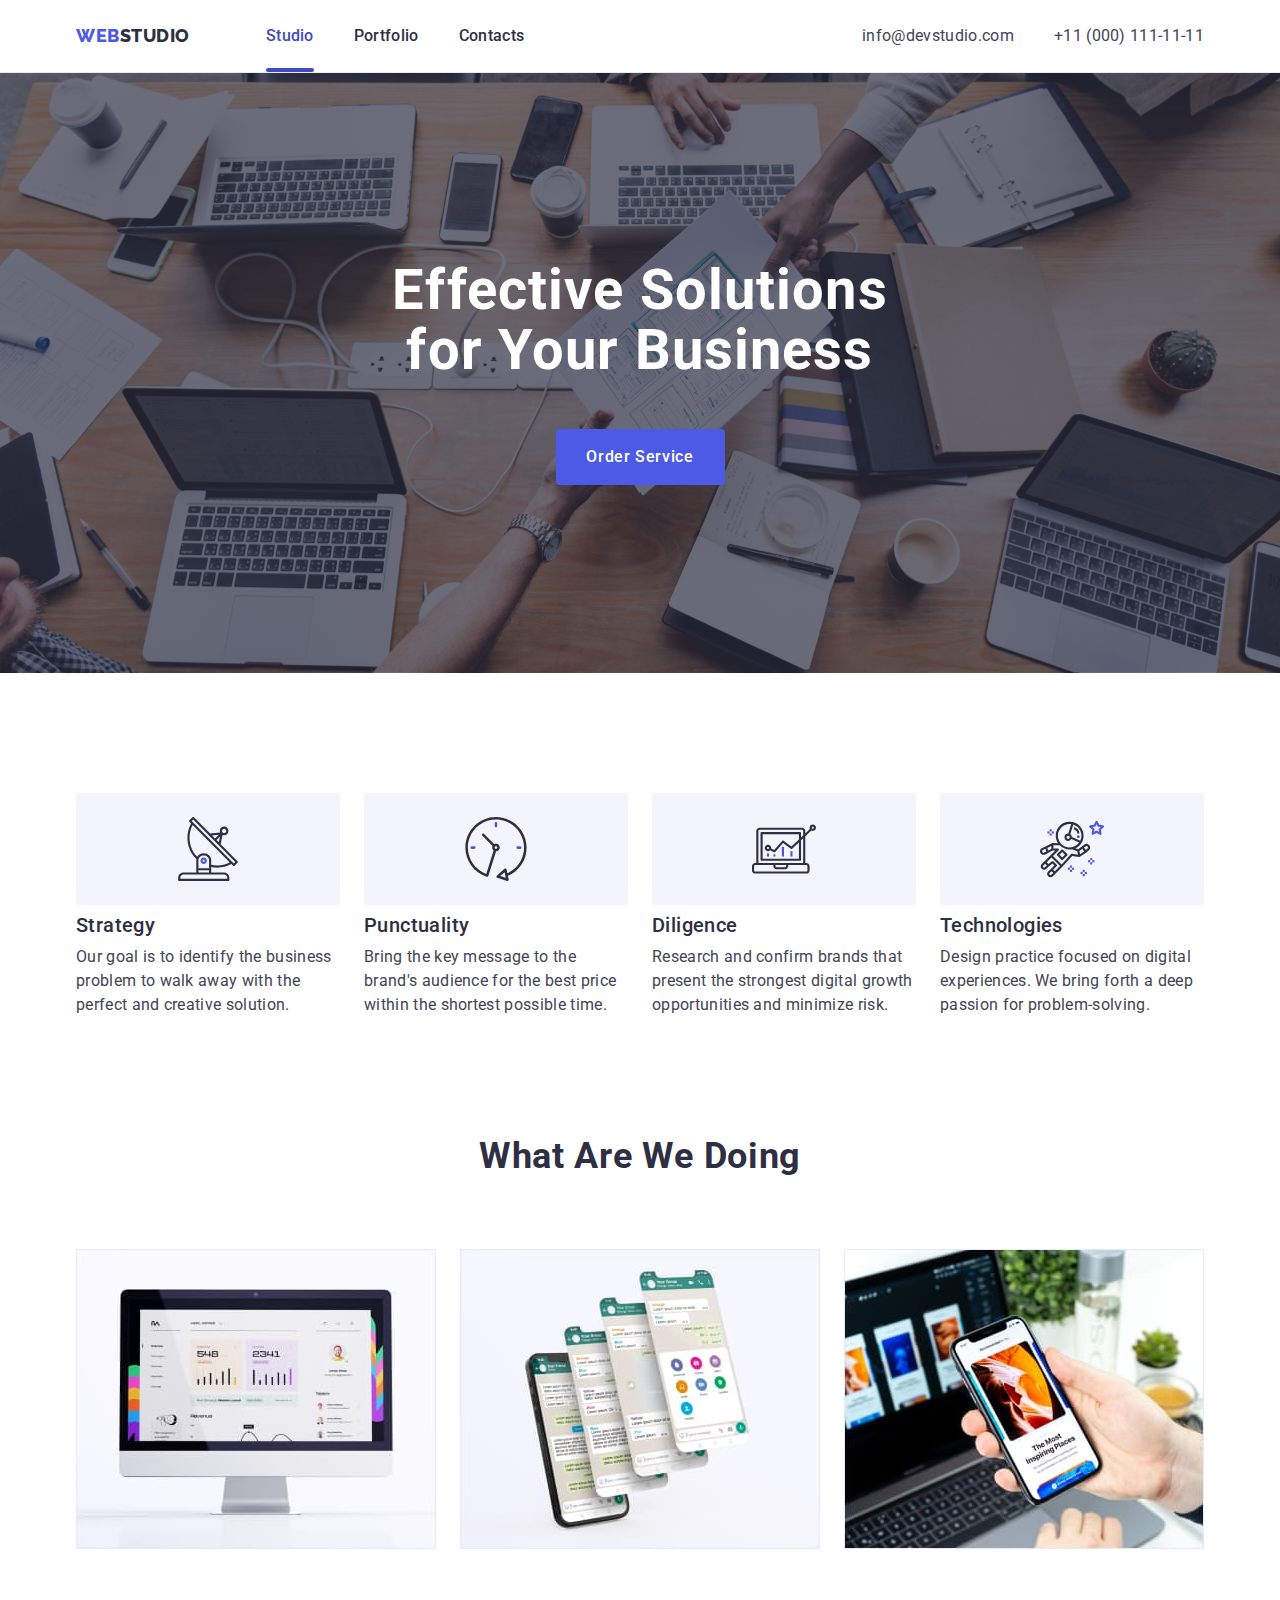
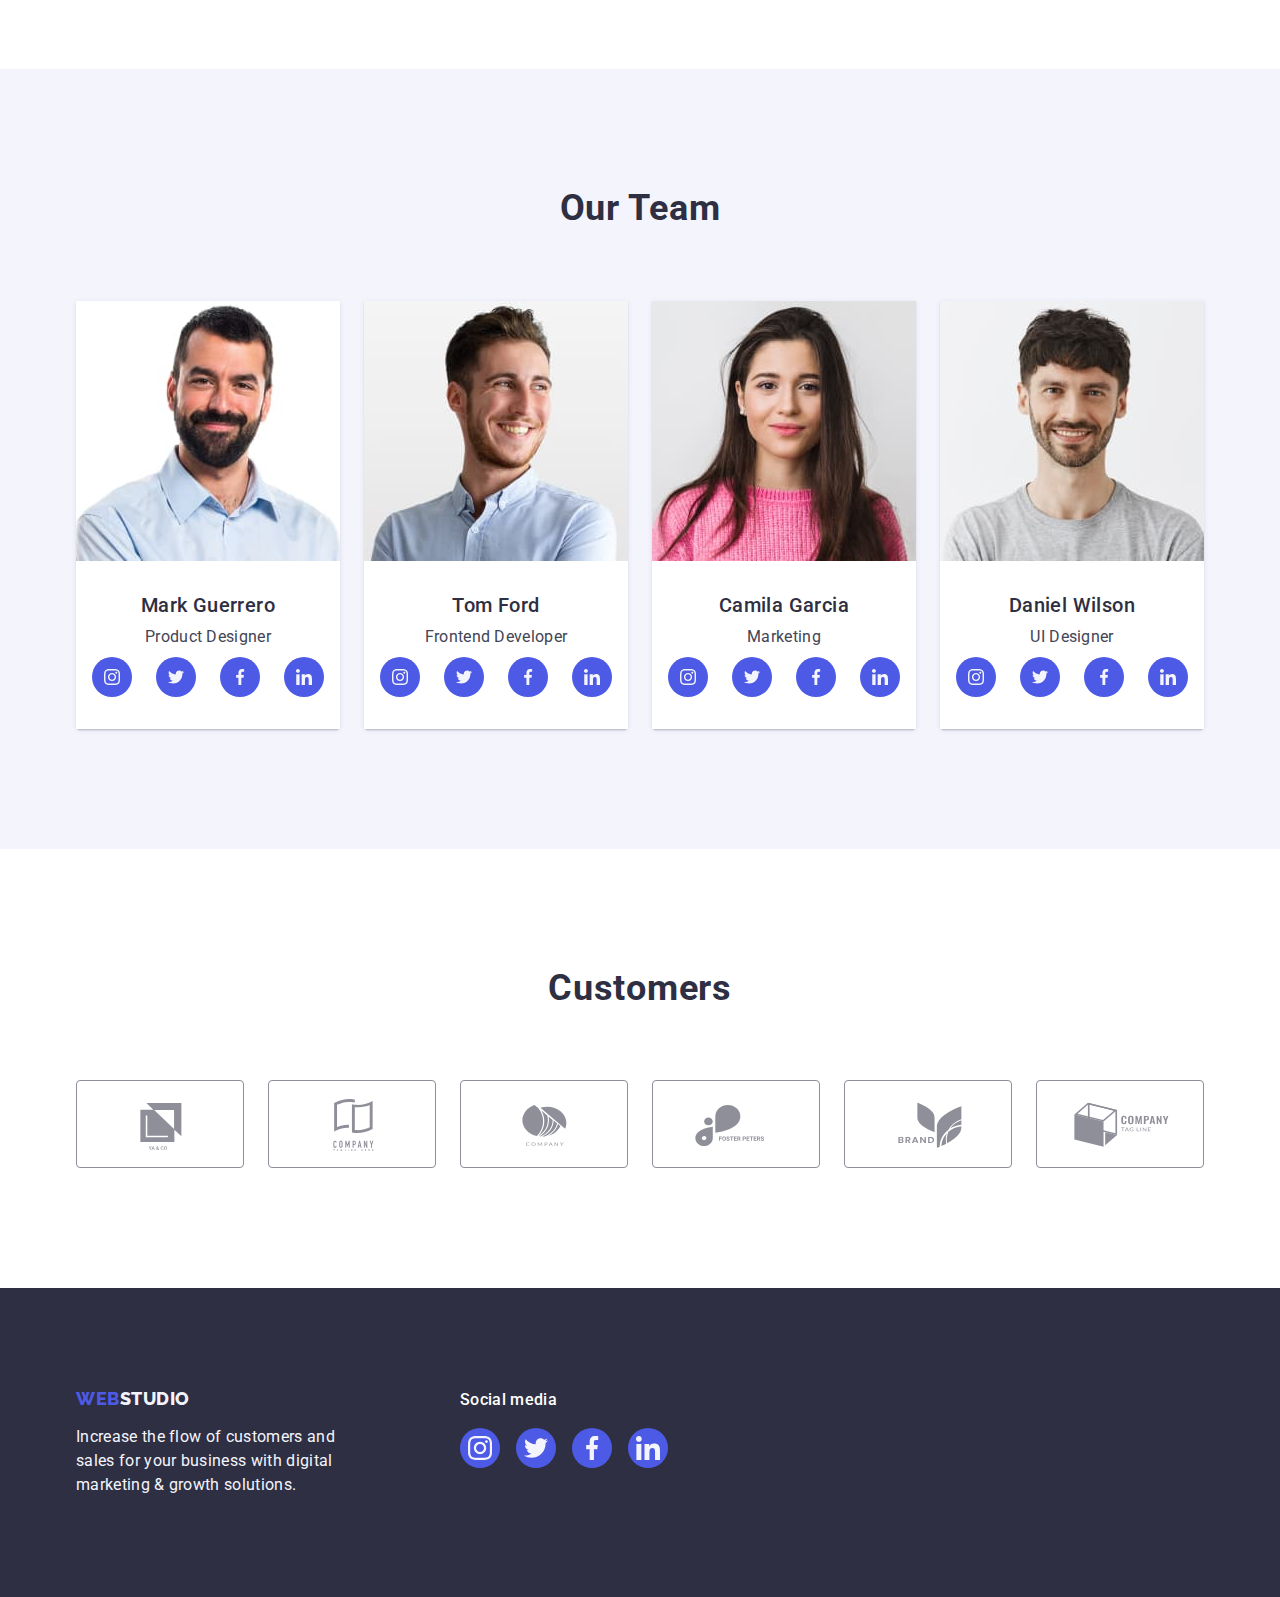
==== commit 91123f90: "CommitThird" ====
--- a/index.html
+++ b/index.html
@@ -62,7 +62,9 @@
       <section class="hero">
         <div class="container hero-container">
           <h1 class="title">Effective Solutions for Your Business</h1>
-          <button class="modal-btn" type="button">Order Service</button>
+          <button class="modal-btn" type="button" data-modal-open>
+            Order Service
+          </button>
         </div>
       </section>
       <!--IDEA-->
@@ -532,14 +534,15 @@
       </div>
     </footer>
     <!--MODAL-->
-    <div class="backdrop">
+    <div class="backdrop is-hidden" data-modal>
       <div class="modal-window">
-        <button class="modal-close-btn" type="button">
+        <button type="button" class="modal-close-btn" data-modal-close>
           <svg class="modal-close-icon" width="8" height="8">
             <use href="./images/icons.svg#icon-close-modal"></use>
           </svg>
         </button>
       </div>
     </div>
+    <script src="./js/modal.js"></script>
   </body>
 </html>
--- a/css/styles.css
+++ b/css/styles.css
@@ -152,7 +152,7 @@
   padding-bottom: 24px;
   display: block;
   position: relative;
-  transition: color 250ms cubic-bezier(0.4, 0, 0.2, 1);
+  transition: 250ms cubic-bezier(0.4, 0, 0.2, 1);
 }
 
 .menu-link-active-portfolio {
@@ -226,7 +226,8 @@
   font-size: 16px;
   line-height: 1.5;
   letter-spacing: 0.02em;
-  transition: color 250ms cubic-bezier(0.4, 0, 0.2, 1);
+  color: #434455;
+  transition: 250ms cubic-bezier(0.4, 0, 0.2, 1);
 }
 .contact-item:hover,
 .contact-item:focus {
@@ -267,7 +268,7 @@
   min-width: 169px;
   height: 56px;
   border: none;
-  transition: background-color 250ms cubic-bezier(0.4, 0, 0.2, 1);
+  transition: 250ms cubic-bezier(0.4, 0, 0.2, 1);
 }
 
 .modal-btn:hover,
@@ -391,7 +392,7 @@
   height: 40px;
   border-radius: 50%;
   background-color: #4d5ae5;
-  transition: background-color 250ms cubic-bezier(0.4, 0, 0.2, 1);
+  transition: 250ms cubic-bezier(0.4, 0, 0.2, 1);
 }
 
 .social-list-link:hover,
@@ -429,7 +430,7 @@
   height: 100%;
   color: #8e8f99;
   cursor: pointer;
-  transition: border-color color 250ms cubic-bezier(0.4, 0, 0.2, 1);
+  transition: 250ms cubic-bezier(0.4, 0, 0.2, 1);
 }
 
 .clients-list-cards:hover,
@@ -503,7 +504,7 @@
   height: 40px;
   border-radius: 50%;
   background-color: #4d5ae5;
-  transition: background-color 250ms cubic-bezier(0.4, 0, 0.2, 1);
+  transition: 250ms cubic-bezier(0.4, 0, 0.2, 1);
 }
 .social-list-link-footer:hover,
 .social-list-link-footer:focus {
@@ -526,7 +527,7 @@
   padding-right: 24px;
   padding-top: 12px;
   padding-bottom: 12px;
-  transition: background-color 250ms cubic-bezier(0.4, 0, 0.2, 1);
+  transition: 250ms cubic-bezier(0.4, 0, 0.2, 1);
 }
 
 .modal-btns:hover,
@@ -589,7 +590,7 @@
 }
 .project-card-link {
   display: block;
-  transition: box-shadow 250ms cubic-bezier(0.4, 0, 0.2, 1);
+  transition: 250ms cubic-bezier(0.4, 0, 0.2, 1);
 }
 
 .project-card-link:focus,
@@ -641,6 +642,13 @@
   width: 100%;
   height: 100%;
   background-color: rgba(46, 47, 66, 0.4);
+  transition: 250ms cubic-bezier(0.4, 0, 0.2, 1);
+}
+
+.backdrop.is-hidden {
+  opacity: 0;
+  visibility: hidden;
+  pointer-events: none;
 }
 
 .modal-window {
@@ -670,12 +678,12 @@
   width: 24px;
   height: 24px;
   border-radius: 50%;
-  transition: background-color 250ms cubic-bezier(0.4, 0, 0.2, 1);
+  transition: 250ms cubic-bezier(0.4, 0, 0.2, 1);
 }
 
 .modal-close-icon {
   fill: #2e2f42;
-  transition: fill 250ms cubic-bezier(0.4, 0, 0.2, 1);
+  transition: 250ms cubic-bezier(0.4, 0, 0.2, 1);
 }
 
 .modal-close-btn:hover,
